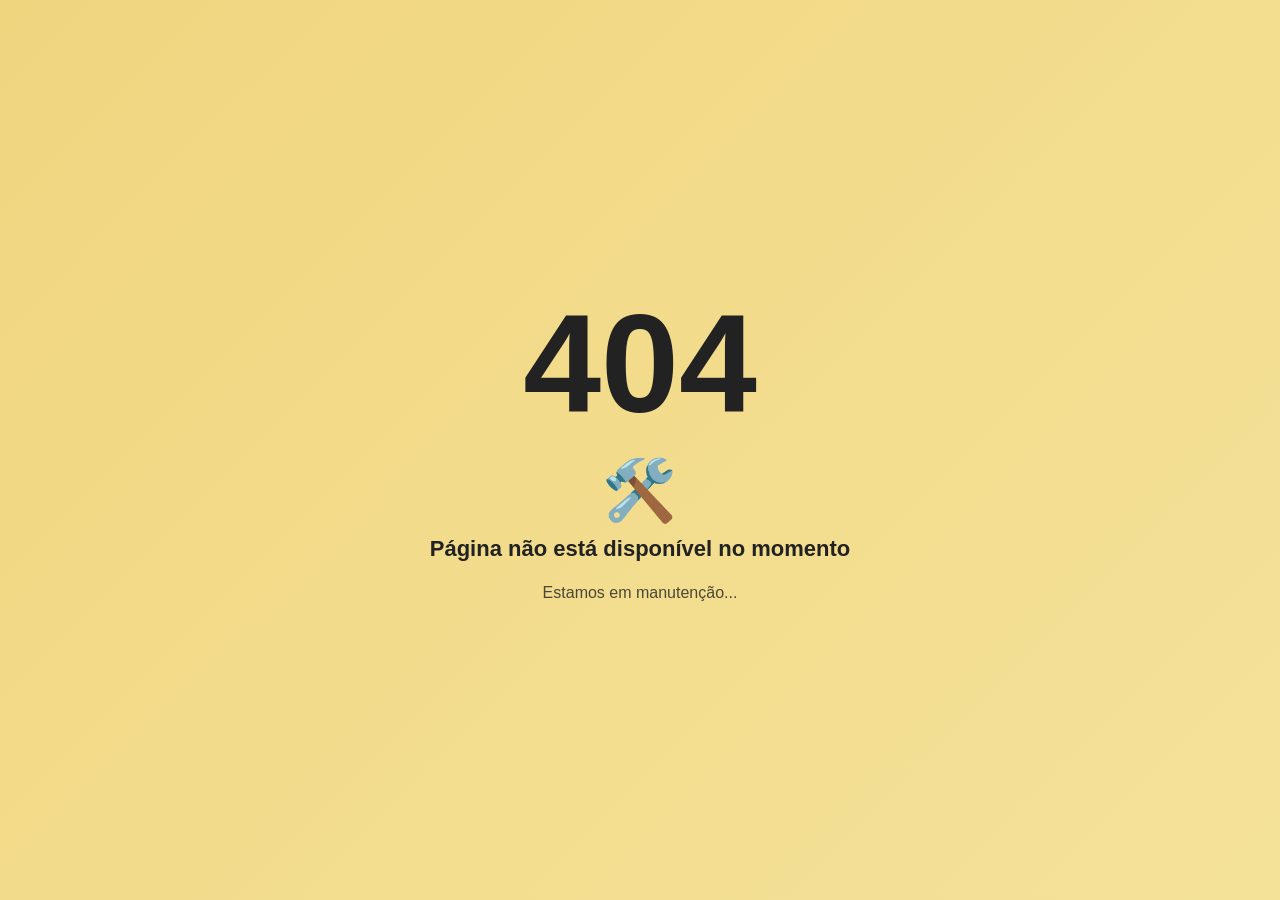
==== html/feedback.html @ 5943009f "Add files via upload segundo commit" ====
<!DOCTYPE html>
<html lang="pt">
<head>
    <meta charset="UTF-8">
    <meta name="viewport" content="width=device-width, initial-scale=1.0">
    <title>404 - Manutenção</title>
<body>
  <link rel="stylesheet" href="style.css">
  <link rel="shortcut icon" href="img/logo.png" type="image/x-icon">
</head>
<style>
    body {
  margin: 0;
  height: 100vh;
  display: flex;
  justify-content: center;
  align-items: center;
  font-family: Arial, sans-serif;

  background: linear-gradient(135deg, #f0d57f, #f3de89dc);
  color: #222;
}

.container {
  text-align: center;
}

.numero {
  font-size: 140px;
  margin: 0;
  font-weight: bold;
}

.emoji {
  font-size: 60px;
  margin: 10px 0;
  animation: girar 2s linear infinite;
}

.texto {
  font-size: 22px;
  margin-top: 10px;
  font-weight: 600;
}

.subtexto {
  font-size: 16px;
  opacity: 0.8;
  margin-top: 10px;
}

/* animação do emoji */
@keyframes girar {
  from { transform: rotate(0deg); }
  to { transform: rotate(360deg); }
}
</style>
<body>

  <div class="container">

    <h1 class="numero">404</h1>

    <div class="emoji">🛠️</div>

    <p class="texto">
      Página não está disponível no momento
    </p>

    <p class="subtexto" id="mensagem">
      Estamos em manutenção...
    </p>

  </div>

  <script>const mensagens = [
  "Estamos em manutenção...",
  "Aguarde um momento ⏳",
  "Melhorando o sistema 🔧",
  "Voltamos já já!"
];

let i = 0;

setInterval(() => {
  i = (i + 1) % mensagens.length;
  document.getElementById("mensagem").textContent = mensagens[i];
}, 2500);</script>

</body>
</html>
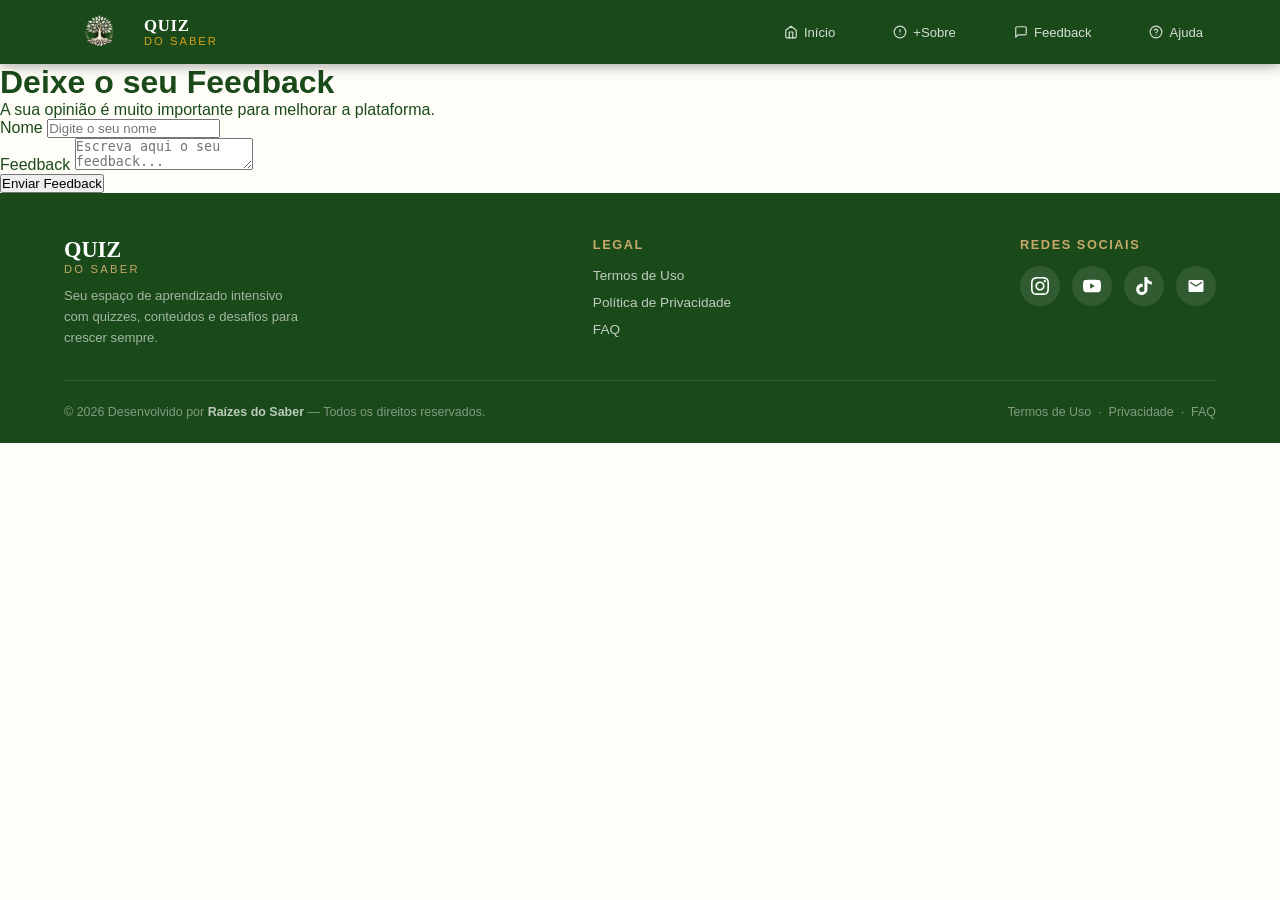
==== commit c7ad63a0: "Add files via upload lancando feedback por whatsapp" ====
--- a/html/feedback.html
+++ b/html/feedback.html
@@ -1,91 +1,193 @@
 <!DOCTYPE html>
 <html lang="pt">
 <head>
-    <meta charset="UTF-8">
-    <meta name="viewport" content="width=device-width, initial-scale=1.0">
-    <title>404 - Manutenção</title>
-<body>
-  <link rel="stylesheet" href="style.css">
-  <link rel="shortcut icon" href="img/logo.png" type="image/x-icon">
+<meta charset="UTF-8">
+<meta name="viewport" content="width=device-width, initial-scale=1.0">
+<title>Feedback</title>
+
+<link rel="stylesheet" href="../css/style.css">
+<link rel="shortcut icon" href="../img/ICONE02.png" type="image/x-icon">
+
+
 </head>
-<style>
-    body {
-  margin: 0;
-  height: 100vh;
-  display: flex;
-  justify-content: center;
-  align-items: center;
-  font-family: Arial, sans-serif;
 
-  background: linear-gradient(135deg, #f0d57f, #f3de89dc);
-  color: #222;
-}
-
-.container {
-  text-align: center;
-}
-
-.numero {
-  font-size: 140px;
-  margin: 0;
-  font-weight: bold;
-}
-
-.emoji {
-  font-size: 60px;
-  margin: 10px 0;
-  animation: girar 2s linear infinite;
-}
-
-.texto {
-  font-size: 22px;
-  margin-top: 10px;
-  font-weight: 600;
-}
-
-.subtexto {
-  font-size: 16px;
-  opacity: 0.8;
-  margin-top: 10px;
-}
-
-/* animação do emoji */
-@keyframes girar {
-  from { transform: rotate(0deg); }
-  to { transform: rotate(360deg); }
-}
-</style>
 <body>
 
-  <div class="container">
+<!-- Barra De Navegacao -->
+<nav>
+  <a href="../index.html" class="nav-logo">
+  <img src="../img/ICONE01.png" alt="logo" style="width:70px ;height:70px"  >
+    <div class="nav-logo-text">
+      <div class="quiz">QUIZ</div>
+      <div class="saber">DO SABER</div>
+    </div>
+  </a>
 
-    <h1 class="numero">404</h1>
+  <button class="hamburger" id="hamburger" aria-label="Menu">
+    <span></span><span></span><span></span>
+  </button>
 
-    <div class="emoji">🛠️</div>
+  <ul class="nav-links" id="navLinks">
+    <li>
+      <a href="../index.html" onclick="fecharMenu()">
+        <svg width="14" height="14" viewBox="0 0 24 24" fill="none" stroke="currentColor" stroke-width="2" stroke-linecap="round" stroke-linejoin="round"><path d="M3 9l9-7 9 7v11a2 2 0 0 1-2 2H5a2 2 0 0 1-2-2z"/><polyline points="9 22 9 12 15 12 15 22"/></svg>
+        Início
+      </a>
+    </li>
+    <li>
+      <a href="maisobre.html" onclick="fecharMenu()" target="_blank">
+        <svg width="14" height="14" viewBox="0 0 24 24" fill="none" stroke="currentColor" stroke-width="2" stroke-linecap="round" stroke-linejoin="round"><circle cx="12" cy="12" r="10"/><line x1="12" y1="8" x2="12" y2="12"/><line x1="12" y1="16" x2="12.01" y2="16"/></svg>
+        +Sobre
+      </a>
+    </li>
+    <li>
+      <a href="feedback.html" onclick="fecharMenu()">
+        <svg width="14" height="14" viewBox="0 0 24 24" fill="none" stroke="currentColor" stroke-width="2" stroke-linecap="round" stroke-linejoin="round"><path d="M21 15a2 2 0 0 1-2 2H7l-4 4V5a2 2 0 0 1 2-2h14a2 2 0 0 1 2 2z"/></svg>
+        Feedback
+      </a>
+    </li>
+    <li>
+      <a href="ajuda.html" onclick="fecharMenu()" target="_blank">
+        <svg width="14" height="14" viewBox="0 0 24 24" fill="none" stroke="currentColor" stroke-width="2" stroke-linecap="round" stroke-linejoin="round"><circle cx="12" cy="12" r="10"/><path d="M9.09 9a3 3 0 0 1 5.83 1c0 2-3 3-3 3"/><line x1="12" y1="17" x2="12.01" y2="17"/></svg>
+        Ajuda
+      </a>
+    </li>
+  </ul>
+</nav>
 
-    <p class="texto">
-      Página não está disponível no momento
-    </p>
+<main>
 
-    <p class="subtexto" id="mensagem">
-      Estamos em manutenção...
-    </p>
+<div class="feedback-container">
+
+<h1>Deixe o seu Feedback</h1>
+
+<p>A sua opinião é muito importante para melhorar a plataforma.</p>
+
+<form onsubmit="enviarWhatsapp(event)">
+
+<div class="form-group">
+
+<label>Nome</label>
+
+<input
+type="text"
+id="nome"
+placeholder="Digite o seu nome"
+required>
+
+</div>
+
+<div class="form-group">
+
+<label>Feedback</label>
+
+<textarea
+id="mensagem"
+placeholder="Escreva aqui o seu feedback..."
+required></textarea>
+
+</div>
+
+<button class="btn-feedback">
+
+Enviar Feedback
+
+</button>
+
+</form>
+
+</div>
+
+</main>
+
+<!--  FOOTER  -->
+<footer>
+  <div class="footer-top">
+
+    <div class="footer-brand">
+      <div class="quiz">QUIZ</div>
+      <div class="saber">DO SABER</div>
+      <p>Seu espaço de aprendizado intensivo com quizzes, conteúdos e desafios para crescer sempre.</p>
+    </div>
+
+    <div class="footer-links">
+      <h4>Legal</h4>
+      <ul>
+        <li><a href="termos.html" target="_blank">Termos de Uso</a></li>
+        <li><a href="politica.html" target="_blank">Política de Privacidade</a></li>
+        <li><a href="faq.html" target="_blank">FAQ</a></li>
+      </ul>
+    </div>
+
+    
+
+    <div class="footer-social">
+      <h4>Redes Sociais</h4>
+      <div class="social-icons">
+        <!-- Instagram -->
+        <a href="manutencao.html" class="social-btn" title="Instagram" target="_blank">
+          <svg width="18" height="18" viewBox="0 0 24 24" fill="currentColor">
+            <path d="M12 2.163c3.204 0 3.584.012 4.85.07 3.252.148 4.771 1.691 4.919 4.919.058 1.265.069 1.645.069 4.849 0 3.205-.012 3.584-.069 4.849-.149 3.225-1.664 4.771-4.919 4.919-1.266.058-1.644.07-4.85.07-3.204 0-3.584-.012-4.849-.07-3.26-.149-4.771-1.699-4.919-4.92-.058-1.265-.07-1.644-.07-4.849 0-3.204.013-3.583.07-4.849.149-3.227 1.664-4.771 4.919-4.919 1.266-.057 1.645-.069 4.849-.069zm0-2.163c-3.259 0-3.667.014-4.947.072-4.358.2-6.78 2.618-6.98 6.98-.059 1.281-.073 1.689-.073 4.948 0 3.259.014 3.668.072 4.948.2 4.358 2.618 6.78 6.98 6.98 1.281.058 1.689.072 4.948.072 3.259 0 3.668-.014 4.948-.072 4.354-.2 6.782-2.618 6.979-6.98.059-1.28.073-1.689.073-4.948 0-3.259-.014-3.667-.072-4.947-.196-4.354-2.617-6.78-6.979-6.98-1.281-.059-1.69-.073-4.949-.073zm0 5.838c-3.403 0-6.162 2.759-6.162 6.162s2.759 6.163 6.162 6.163 6.162-2.759 6.162-6.163c0-3.403-2.759-6.162-6.162-6.162zm0 10.162c-2.209 0-4-1.79-4-4 0-2.209 1.791-4 4-4s4 1.791 4 4c0 2.21-1.791 4-4 4zm6.406-11.845c-.796 0-1.441.645-1.441 1.44s.645 1.44 1.441 1.44c.795 0 1.439-.645 1.439-1.44s-.644-1.44-1.439-1.44z"/>
+          </svg>
+        </a>
+        <!-- YouTube -->
+        <a href="manutencao.html" class="social-btn" title="YouTube" target="_blank">
+          <svg width="18" height="18" viewBox="0 0 24 24" fill="currentColor">
+            <path d="M23.498 6.186a3.016 3.016 0 0 0-2.122-2.136C19.505 3.545 12 3.545 12 3.545s-7.505 0-9.377.505A3.017 3.017 0 0 0 .502 6.186C0 8.07 0 12 0 12s0 3.93.502 5.814a3.016 3.016 0 0 0 2.122 2.136c1.871.505 9.376.505 9.376.505s7.505 0 9.377-.505a3.015 3.015 0 0 0 2.122-2.136C24 15.93 24 12 24 12s0-3.93-.502-5.814zM9.545 15.568V8.432L15.818 12l-6.273 3.568z"/>
+          </svg>
+        </a>
+        <!-- TikTok -->
+        <a href="manutencao.html" class="social-btn" title="TikTok" target="_blank">
+          <svg width="18" height="18" viewBox="0 0 24 24" fill="currentColor">
+            <path d="M12.525.02c1.31-.02 2.61-.01 3.91-.02.08 1.53.63 3.09 1.75 4.17 1.12 1.11 2.7 1.62 4.24 1.79v4.03c-1.44-.05-2.89-.35-4.2-.97-.57-.26-1.1-.59-1.62-.93-.01 2.92.01 5.84-.02 8.75-.08 1.4-.54 2.79-1.35 3.94-1.31 1.92-3.58 3.17-5.91 3.21-1.43.08-2.86-.31-4.08-1.03-2.02-1.19-3.44-3.37-3.65-5.71-.02-.5-.03-1-.01-1.49.18-1.9 1.12-3.72 2.58-4.96 1.66-1.44 3.98-2.13 6.15-1.72.02 1.48-.04 2.96-.04 4.44-.99-.32-2.15-.23-3.02.37-.63.41-1.11 1.04-1.36 1.75-.21.51-.15 1.07-.14 1.61.24 1.64 1.82 3.02 3.5 2.87 1.12-.01 2.19-.66 2.77-1.61.19-.33.4-.67.41-1.06.1-1.79.06-3.57.07-5.36.01-4.03-.01-8.05.02-12.07z"/>
+          </svg>
+        </a>
+        <!-- Email -->
+        <a href="manutencao.html" class="social-btn" title="E-mail" target="_blank">
+          <svg width="18" height="18" viewBox="0 0 24 24" fill="currentColor">
+            <path d="M20 4H4c-1.1 0-1.99.9-1.99 2L2 18c0 1.1.9 2 2 2h16c1.1 0 2-.9 2-2V6c0-1.1-.9-2-2-2zm0 4l-8 5-8-5V6l8 5 8-5v2z"/>
+          </svg>
+        </a>
+      </div>
+    </div>
 
   </div>
 
-  <script>const mensagens = [
-  "Estamos em manutenção...",
-  "Aguarde um momento ⏳",
-  "Melhorando o sistema 🔧",
-  "Voltamos já já!"
-];
+  <div class="footer-bottom">
+    <span>© 2026 Desenvolvido por <strong style="color:rgba(255,255,255,.7)">Raízes do Saber</strong> — Todos os direitos reservados.</span>
+    <span>
+      <a href="termos.html" target="_blank">Termos de Uso</a> &nbsp;·&nbsp;
+      <a href="politica.html" target="_blank">Privacidade</a> &nbsp;·&nbsp;
+      <a href="faq.html" target="_blank">FAQ</a>
+    </span>
+  </div>
+</footer>
 
-let i = 0;
 
-setInterval(() => {
-  i = (i + 1) % mensagens.length;
-  document.getElementById("mensagem").textContent = mensagens[i];
-}, 2500);</script>
+<script src="script.js"></script>
+
+<script>
+
+function enviarWhatsapp(e){
+
+e.preventDefault();
+
+const nome=document.getElementById("nome").value;
+
+const mensagem=document.getElementById("mensagem").value;
+
+const texto=
+
+`📩 *Novo Feedback*%0A%0A👤 Nome: ${nome}%0A%0A💬 Feedback:%0A${mensagem}`;
+
+window.open(
+"https://wa.me/244929121797?text="+texto,
+"_blank"
+);
+
+}
+
+</script>
 
 </body>
 </html>
--- a/css/style.css
+++ b/css/style.css
@@ -0,0 +1,625 @@
+*{
+    margin: 0%;
+    padding: 0%;
+}
+ *, *::before, *::after { box-sizing: border-box; margin: 0; padding: 0; }
+
+    :root {
+      --green-deep:   #1a4a1a;
+      --green-mid:    #2d6a2d;
+      --green-bright: #3a8c3a;
+      --green-light:  #5cb85c;
+       --gold:       #C8A96B;
+      --gold-dark:    #d4a017;
+      --cream:         #FFFDF7;
+      --white:        #ffffff;
+      --text-dark:    #1a2e1a;
+      --text-mid:     #3d5a3d;
+    }
+
+    html { 
+      scroll-behavior: smooth; 
+    }
+
+    body {
+      font-family: 'Inter', sans-serif;
+      background-color: var(--cream);
+      color: var(--green-deep);
+      overflow-x: hidden;
+    }
+
+    /* ── NAVBAR ── */
+    nav {
+      position: sticky;
+      top: 0;
+      z-index: 100;
+      background: var(--green-deep);
+      display: flex;
+      align-items: center;
+      justify-content: space-between;
+      padding: 0 5vw;
+      height: 64px;
+      box-shadow: 0 2px 12px rgba(0,0,0,.35);
+    }
+
+    .nav-logo {
+      display: flex;
+      align-items: center;
+      gap: 10px;
+      text-decoration: none;
+    }
+
+    .nav-logo img {
+      height: 40px;
+      width: 40px;
+      object-fit: contain;
+      border-radius: 50%;
+    }
+
+.nav-logo-placeholder{
+  height: 40px;
+  width: 40px;
+  background: var(--gold);
+  border-radius: 50%;
+  display: flex;
+  align-items: center;
+  justify-content: center;
+  font-size: 18px;
+  font-weight: 800;
+  color: var(--green-deep);
+  flex-shrink: 0;
+}
+    .nav-logo-text {
+      line-height: 1.1;
+    }
+
+    .nav-logo-text .quiz {
+      font-family: 'Playfair Display', serif;
+      font-size: 1.05rem;
+      font-weight: 800;
+      color: var(--white);
+      letter-spacing: .04em;
+    }
+
+    .nav-logo-text .saber {
+      font-size: .7rem;
+      font-weight: 500;
+      color: var(--gold-dark);
+      letter-spacing: .18em;
+      text-transform: uppercase;
+    }
+
+
+
+    .nav-links {
+      display: flex;
+      align-items: center;
+      gap: 2rem;
+      list-style: none;
+    }
+
+
+
+ .nav-links a {
+      display: flex;
+      align-items: center;
+      gap: 6px;
+      text-decoration: none;
+      font-size: .82rem;
+      font-weight: 500;
+      color: rgba(255,255,255,.82);
+      padding: 7px 13px;
+      border-radius: 7px;
+      transition: background .2s, color .2s;
+    }
+
+
+    .nav-links a:hover,
+    .nav-links a.ativo {
+      background: rgba(255,255,255,.1);
+      color: var(--gold-dark);
+    }
+    .btn-entrar {
+      background: var(--gold-dark);
+      color: var(--green-deep) !important;
+      font-weight: 700 !important;
+      padding: 7px 20px;
+      border-radius: 6px;
+      transition: background .2s, transform .15s !important;
+    }
+
+    .btn-entrar:hover {
+      background: var(--gold) !important;
+      transform: translateY(-1px);
+      
+    }
+
+
+   
+    /* Menu Hamburger */
+    .hamburger {
+      display: none;
+      flex-direction: column;
+      gap: 5px;
+      background: none;
+      border: none;
+      cursor: pointer;
+      padding: 6px;
+    }
+    .hamburger span {
+      display: block;
+      width: 24px; height: 2.5px;
+      background: #fff;
+      border-radius: 3px;
+      transition: all .3s;
+    }
+    .hamburger.aberto span:nth-child(1) { transform: translateY(7.5px) rotate(45deg); }
+    .hamburger.aberto span:nth-child(2) { opacity: 0; }
+    .hamburger.aberto span:nth-child(3) { transform: translateY(-7.5px) rotate(-45deg); }
+
+    /* ── HERO ── */
+    .hero {
+      background: linear-gradient(135deg, var(--cream) 0%, var(--white) 60%, #f9f6ee 100%);
+      min-height: 520px;
+      display: flex;
+      align-items: center;
+      position: relative;
+      overflow: hidden;
+      padding: 60px 5vw 40px;
+    }
+
+    /* aneis decorativos */
+    .hero::before {
+      content: '';
+      position: absolute;
+      right: -80px;
+      top: -80px;
+      width: 480px;
+      height: 480px;
+      border-radius: 50%;
+      background: var(--gold-dark);
+      pointer-events: none;
+    }
+    .hero::after {
+      content: '';
+      position: absolute;
+      right: 40px;
+      bottom: -120px;
+      width: 320px;
+      height: 320px;
+      border-radius: 50%;
+      background: var(--gold-dark);
+      pointer-events: none;
+    }
+
+    .hero-content {
+      flex: 1;
+      max-width: 520px;
+      z-index: 1;
+    }
+
+    /* Slider for h2 */
+    .hero-slider {
+      position: relative;
+      min-height: 148px;
+      margin-bottom: 18px;
+    }
+
+    .hero-slide {
+      position: absolute;
+      top: 0; left: 0;
+      opacity: 0;
+      transform: translateY(14px);
+      transition: opacity .7s ease, transform .7s ease;
+      pointer-events: none;
+    }
+
+    .hero-slide.active {
+      opacity: 1;
+      transform: translateY(0);
+      pointer-events: auto;
+    }
+
+    .hero-slide h2 {
+      font-family: 'Playfair Display', serif;
+      font-size: clamp(1.9rem, 3.5vw, 2.7rem);
+      font-weight: 800;
+      color: var(--text-dark);
+      line-height: 1.2;
+    }
+
+    .hero-slide h2 em {
+      font-style: normal;
+      color: var(--gold-dark);
+    }
+
+    .hero-p {
+      font-size: .97rem;
+      color: var(--text-dark);
+      line-height: 1.7;
+      max-width: 420px;
+      margin-bottom: 32px;
+    }
+
+    .hero-btns {
+      display: flex;
+      gap: 14px;
+      flex-wrap: wrap;
+    }
+
+    .btn-primary {
+      background: var(--gold-dark);
+      color: var(--text-dark);
+      font-weight: 700;
+      font-size: .93rem;
+      padding: 13px 28px;
+      border-radius: 8px;
+      border: none;
+      cursor: pointer;
+      text-decoration: none;
+      transition: background .2s, transform .15s, box-shadow .2s;
+      box-shadow: 0 4px 14px rgba(245,200,66,.35);
+    }
+
+    .btn-primary:hover {
+      background: var(--gold);
+      transform: translateY(-2px);
+      box-shadow: 0 6px 20px rgba(245,200,66,.45);
+    }
+
+    .btn-outline {
+      background: transparent;
+      color: var(--text-dark);
+      font-weight: 600;
+      font-size: .93rem;
+      padding: 12px 28px;
+      border-radius: 8px;
+      border: 2px solid #1a2e1a;
+      cursor: pointer;
+      text-decoration: none;
+      transition: border-color .2s, background .2s, transform .15s;
+    }
+
+    .btn-outline:hover {
+      border-color: var(--gold);
+      color: var(--gold);
+      transform: translateY(-2px);
+    }
+
+    /* slide dots */
+    .slide-dots {
+      display: flex;
+      gap: 8px;
+      margin-top: 28px;
+    }
+
+    .dot {
+      width: 8px; height: 8px;
+      border-radius: 50%;
+      background: rgba(255,255,255,.35);
+      cursor: pointer;
+      transition: background .3s, transform .3s;
+    }
+
+    .dot.active {
+      background: var(--gold);
+      transform: scale(1.3);
+    }
+/*Imagens Hero*/
+.hero-image{
+  flex: 1;
+  display: flex;
+  justify-content: center;
+  align-items: flex-end;
+  z-index: 1;
+  padding-top:20px;
+}   
+.hero-image img{
+  max-height: 700px;
+  max-width: 100%;
+  object-fit: contain;
+  filter: drop-shadow(0 12px 32px rgba(0,0,0,.35));
+}
+.hero
+    
+
+    /* ── Barra De caracteristicas ── */
+    .features {
+      background: var(--green-bright);
+      padding: 28px 5vw;
+    }
+
+    .features-grid {
+      display: grid;
+      grid-template-columns: repeat(4, 1fr);
+      gap: 10px;
+    }
+
+    .feature-card {
+      display: flex;
+      align-items: flex-start;
+      gap: 14px;
+      background: rgba(255,255,255,.12);
+      border-radius: 10px;
+      padding: 18px 16px;
+      transition: background .2s, transform .2s;
+    }
+
+    .feature-card:hover {
+      background: rgba(255,255,255,.2);
+      transform: translateY(-3px);
+    }
+
+    .feature-icon {
+      width: 44px;
+      height: 44px;
+      background: var(--green-deep);
+      border-radius: 10px;
+      display: flex;
+      align-items: center;
+      justify-content: center;
+      flex-shrink: 0;
+      font-size: 1.3rem;
+    
+    }
+
+    .feature-text .title {
+      font-weight: 700;
+      font-size: .9rem;
+      color: var(--text-mid);
+      margin-bottom: 4px;
+    }
+
+    .feature-text .desc {
+      font-size: .78rem;
+      color: var(--text-mid);
+      line-height: 1.4;
+    }
+
+    /* ── FOOTER ── */
+    footer {
+      background: var(--green-deep);
+      color: rgba(255,255,255,.8);
+      padding: 44px 5vw 24px;
+    }
+
+    .footer-top {
+      display: flex;
+      justify-content: space-between;
+      align-items: flex-start;
+      flex-wrap: wrap;
+      gap: 32px;
+      padding-bottom: 32px;
+      border-bottom: 1px solid rgba(255,255,255,.12);
+      margin-bottom: 24px;
+    }
+
+    .footer-brand .quiz {
+      font-family: 'Playfair Display', serif;
+      font-size: 1.4rem;
+      font-weight: 800;
+      color: var(--white);
+    }
+
+    .footer-brand .saber {
+      font-size: .7rem;
+      letter-spacing: .2em;
+      color: var(--gold);
+      text-transform: uppercase;
+    }
+
+    .footer-brand p {
+      margin-top: 10px;
+      font-size: .82rem;
+      color: rgba(255,255,255,.6);
+      max-width: 240px;
+      line-height: 1.6;
+    }
+
+    .footer-links h4 {
+      font-size: .8rem;
+      letter-spacing: .12em;
+      text-transform: uppercase;
+      color: var(--gold);
+      margin-bottom: 14px;
+      font-weight: 600;
+    }
+
+    .footer-links ul {
+      list-style: none;
+      display: flex;
+      flex-direction: column;
+      gap: 9px;
+    }
+
+    .footer-links a {
+      text-decoration: none;
+      font-size: .85rem;
+      color: rgba(255,255,255,.72);
+      transition: color .2s;
+    }
+
+    .footer-links a:hover { color: var(--gold); }
+
+    .footer-social h4 {
+      font-size: .8rem;
+      letter-spacing: .12em;
+      text-transform: uppercase;
+      color: var(--gold);
+      margin-bottom: 14px;
+      font-weight: 600;
+    }
+
+    .social-icons {
+      display: flex;
+      gap: 12px;
+    }
+
+    .social-btn {
+      width: 40px;
+      height: 40px;
+      border-radius: 50%;
+      background: rgba(255,255,255,.1);
+      display: flex;
+      align-items: center;
+      justify-content: center;
+      transition: background .2s, transform .2s;
+      text-decoration: none;
+      color: var(--white);
+      font-size: 1.1rem;
+    }
+
+    .social-btn:hover {
+      background: var(--gold);
+      color: var(--green-deep);
+      transform: translateY(-3px);
+    }
+
+    .footer-bottom {
+      display: flex;
+      justify-content: space-between;
+      align-items: center;
+      flex-wrap: wrap;
+      gap: 12px;
+      font-size: .78rem;
+      color: rgba(255,255,255,.45);
+    }
+
+    .footer-bottom a {
+      color: rgba(255,255,255,.45);
+      text-decoration: none;
+    }
+
+    .footer-bottom a:hover { color: var(--gold); }
+
+    /* ── RESPONSIVE ── */
+    @media (max-width: 900px) {
+      .hero { flex-direction: column; text-align: center; }
+      .hero-p { max-width: 100%; }
+      .hero-btns { justify-content: center; }
+      .slide-dots { justify-content: center; }
+      .hero-image { order: -1; }
+      .hero-image-placeholder { width: 260px; height: 260px; }
+      .features-grid { grid-template-columns: repeat(2, 1fr); }
+    }
+
+    @media (max-width: 600px) {
+      .features-grid { grid-template-columns: 1fr; }
+      .footer-top { flex-direction: column; }
+    }
+
+    /* ── HAMBURGER ── */
+    .hamburger {
+      display: none;
+      flex-direction: column;
+      justify-content: center;
+      gap: 5px;
+      background: none;
+      border: none;
+      cursor: pointer;
+      padding: 6px;
+      z-index: 200;
+    }
+
+    .hamburger span {
+      display: block;
+      width: 26px;
+      height: 3px;
+      background: #fff;
+      border-radius: 3px;
+      transition: all .3s ease;
+    }
+
+    .hamburger.aberto span:nth-child(1) {
+      transform: translateY(8px) rotate(45deg);
+    }
+    .hamburger.aberto span:nth-child(2) {
+      opacity: 0;
+    }
+    .hamburger.aberto span:nth-child(3) {
+      transform: translateY(-8px) rotate(-45deg);
+    }
+
+    @media (max-width: 768px) {
+      .hamburger {
+        display: flex;
+      }
+
+      .nav-links {
+        display: none;
+        flex-direction: column;
+        position: absolute;
+        top: 64px;
+        left: 0;
+        right: 0;
+        background: var(--green-deep);
+        padding: 12px 0 20px;
+        list-style: none;
+        box-shadow: 0 8px 24px rgba(0,0,0,.4);
+        z-index: 150;
+        gap: 0;
+      }
+
+      .nav-links.aberto {
+        display: flex;
+      }
+
+      .nav-links a {
+        display: block;
+        padding: 13px 28px;
+        font-size: 1rem;
+        border-bottom: 1px solid rgba(255,255,255,.07);
+        border-radius: 0 !important;
+        background: none !important;
+      }
+
+      .nav-links a:hover {
+        background: rgba(255,255,255,.08) !important;
+        border-radius: 0 !important;
+        padding: 13px 28px !important;
+      }
+
+      .nav-links .btn-entrar {
+        margin: 12px 28px 0;
+        border-radius: 8px !important;
+        text-align: center;
+        background: var(--gold) !important;
+        color: var(--green-deep) !important;
+        border-bottom: none !important;
+        display: block;
+      }
+    }
+
+    /*Progress*/
+    .progress-bar{
+      width: 80%;
+      height: 20px;
+      background: #ddd;
+      margin: auto;
+      border-radius: 20px;
+      overflow: hidden;
+    }
+
+    .progress-fill{
+      height: 100%;
+      width: 0%;
+      background: #43A047;
+    }
+
+    /*CARD*/
+    .question-card{
+      width: 70%;
+      margin: 30px auto;
+      background: white;
+      padding: 30px;
+      border-radius:15px ;
+      box-shadow: 0 4px 15px rgba(0,0,0,0.1);
+    }
+
+    /*OPTIONS*/
+    #answer div{
+      margin: 10px 0;
+      font-size: 18px;
+    }
+
+  
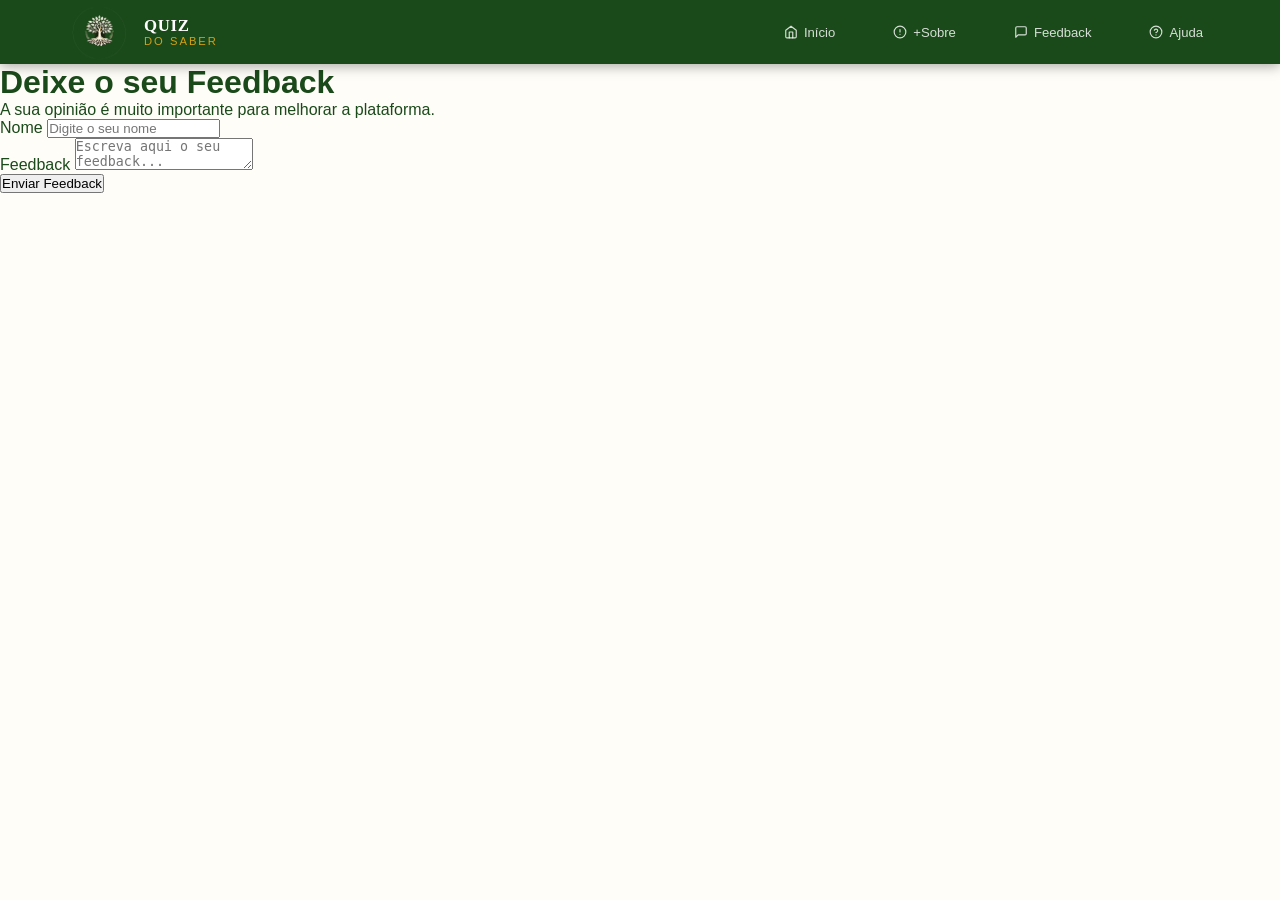
==== commit e7203622: "Update feedback.html atualizando o feedback" ====
--- a/html/feedback.html
+++ b/html/feedback.html
@@ -100,68 +100,6 @@
 
 </main>
 
-<!--  FOOTER  -->
-<footer>
-  <div class="footer-top">
-
-    <div class="footer-brand">
-      <div class="quiz">QUIZ</div>
-      <div class="saber">DO SABER</div>
-      <p>Seu espaço de aprendizado intensivo com quizzes, conteúdos e desafios para crescer sempre.</p>
-    </div>
-
-    <div class="footer-links">
-      <h4>Legal</h4>
-      <ul>
-        <li><a href="termos.html" target="_blank">Termos de Uso</a></li>
-        <li><a href="politica.html" target="_blank">Política de Privacidade</a></li>
-        <li><a href="faq.html" target="_blank">FAQ</a></li>
-      </ul>
-    </div>
-
-    
-
-    <div class="footer-social">
-      <h4>Redes Sociais</h4>
-      <div class="social-icons">
-        <!-- Instagram -->
-        <a href="manutencao.html" class="social-btn" title="Instagram" target="_blank">
-          <svg width="18" height="18" viewBox="0 0 24 24" fill="currentColor">
-            <path d="M12 2.163c3.204 0 3.584.012 4.85.07 3.252.148 4.771 1.691 4.919 4.919.058 1.265.069 1.645.069 4.849 0 3.205-.012 3.584-.069 4.849-.149 3.225-1.664 4.771-4.919 4.919-1.266.058-1.644.07-4.85.07-3.204 0-3.584-.012-4.849-.07-3.26-.149-4.771-1.699-4.919-4.92-.058-1.265-.07-1.644-.07-4.849 0-3.204.013-3.583.07-4.849.149-3.227 1.664-4.771 4.919-4.919 1.266-.057 1.645-.069 4.849-.069zm0-2.163c-3.259 0-3.667.014-4.947.072-4.358.2-6.78 2.618-6.98 6.98-.059 1.281-.073 1.689-.073 4.948 0 3.259.014 3.668.072 4.948.2 4.358 2.618 6.78 6.98 6.98 1.281.058 1.689.072 4.948.072 3.259 0 3.668-.014 4.948-.072 4.354-.2 6.782-2.618 6.979-6.98.059-1.28.073-1.689.073-4.948 0-3.259-.014-3.667-.072-4.947-.196-4.354-2.617-6.78-6.979-6.98-1.281-.059-1.69-.073-4.949-.073zm0 5.838c-3.403 0-6.162 2.759-6.162 6.162s2.759 6.163 6.162 6.163 6.162-2.759 6.162-6.163c0-3.403-2.759-6.162-6.162-6.162zm0 10.162c-2.209 0-4-1.79-4-4 0-2.209 1.791-4 4-4s4 1.791 4 4c0 2.21-1.791 4-4 4zm6.406-11.845c-.796 0-1.441.645-1.441 1.44s.645 1.44 1.441 1.44c.795 0 1.439-.645 1.439-1.44s-.644-1.44-1.439-1.44z"/>
-          </svg>
-        </a>
-        <!-- YouTube -->
-        <a href="manutencao.html" class="social-btn" title="YouTube" target="_blank">
-          <svg width="18" height="18" viewBox="0 0 24 24" fill="currentColor">
-            <path d="M23.498 6.186a3.016 3.016 0 0 0-2.122-2.136C19.505 3.545 12 3.545 12 3.545s-7.505 0-9.377.505A3.017 3.017 0 0 0 .502 6.186C0 8.07 0 12 0 12s0 3.93.502 5.814a3.016 3.016 0 0 0 2.122 2.136c1.871.505 9.376.505 9.376.505s7.505 0 9.377-.505a3.015 3.015 0 0 0 2.122-2.136C24 15.93 24 12 24 12s0-3.93-.502-5.814zM9.545 15.568V8.432L15.818 12l-6.273 3.568z"/>
-          </svg>
-        </a>
-        <!-- TikTok -->
-        <a href="manutencao.html" class="social-btn" title="TikTok" target="_blank">
-          <svg width="18" height="18" viewBox="0 0 24 24" fill="currentColor">
-            <path d="M12.525.02c1.31-.02 2.61-.01 3.91-.02.08 1.53.63 3.09 1.75 4.17 1.12 1.11 2.7 1.62 4.24 1.79v4.03c-1.44-.05-2.89-.35-4.2-.97-.57-.26-1.1-.59-1.62-.93-.01 2.92.01 5.84-.02 8.75-.08 1.4-.54 2.79-1.35 3.94-1.31 1.92-3.58 3.17-5.91 3.21-1.43.08-2.86-.31-4.08-1.03-2.02-1.19-3.44-3.37-3.65-5.71-.02-.5-.03-1-.01-1.49.18-1.9 1.12-3.72 2.58-4.96 1.66-1.44 3.98-2.13 6.15-1.72.02 1.48-.04 2.96-.04 4.44-.99-.32-2.15-.23-3.02.37-.63.41-1.11 1.04-1.36 1.75-.21.51-.15 1.07-.14 1.61.24 1.64 1.82 3.02 3.5 2.87 1.12-.01 2.19-.66 2.77-1.61.19-.33.4-.67.41-1.06.1-1.79.06-3.57.07-5.36.01-4.03-.01-8.05.02-12.07z"/>
-          </svg>
-        </a>
-        <!-- Email -->
-        <a href="manutencao.html" class="social-btn" title="E-mail" target="_blank">
-          <svg width="18" height="18" viewBox="0 0 24 24" fill="currentColor">
-            <path d="M20 4H4c-1.1 0-1.99.9-1.99 2L2 18c0 1.1.9 2 2 2h16c1.1 0 2-.9 2-2V6c0-1.1-.9-2-2-2zm0 4l-8 5-8-5V6l8 5 8-5v2z"/>
-          </svg>
-        </a>
-      </div>
-    </div>
-
-  </div>
-
-  <div class="footer-bottom">
-    <span>© 2026 Desenvolvido por <strong style="color:rgba(255,255,255,.7)">Raízes do Saber</strong> — Todos os direitos reservados.</span>
-    <span>
-      <a href="termos.html" target="_blank">Termos de Uso</a> &nbsp;·&nbsp;
-      <a href="politica.html" target="_blank">Privacidade</a> &nbsp;·&nbsp;
-      <a href="faq.html" target="_blank">FAQ</a>
-    </span>
-  </div>
-</footer>
 
 
 <script src="script.js"></script>
@@ -190,4 +128,4 @@
 </script>
 
 </body>
-</html>+</html>
